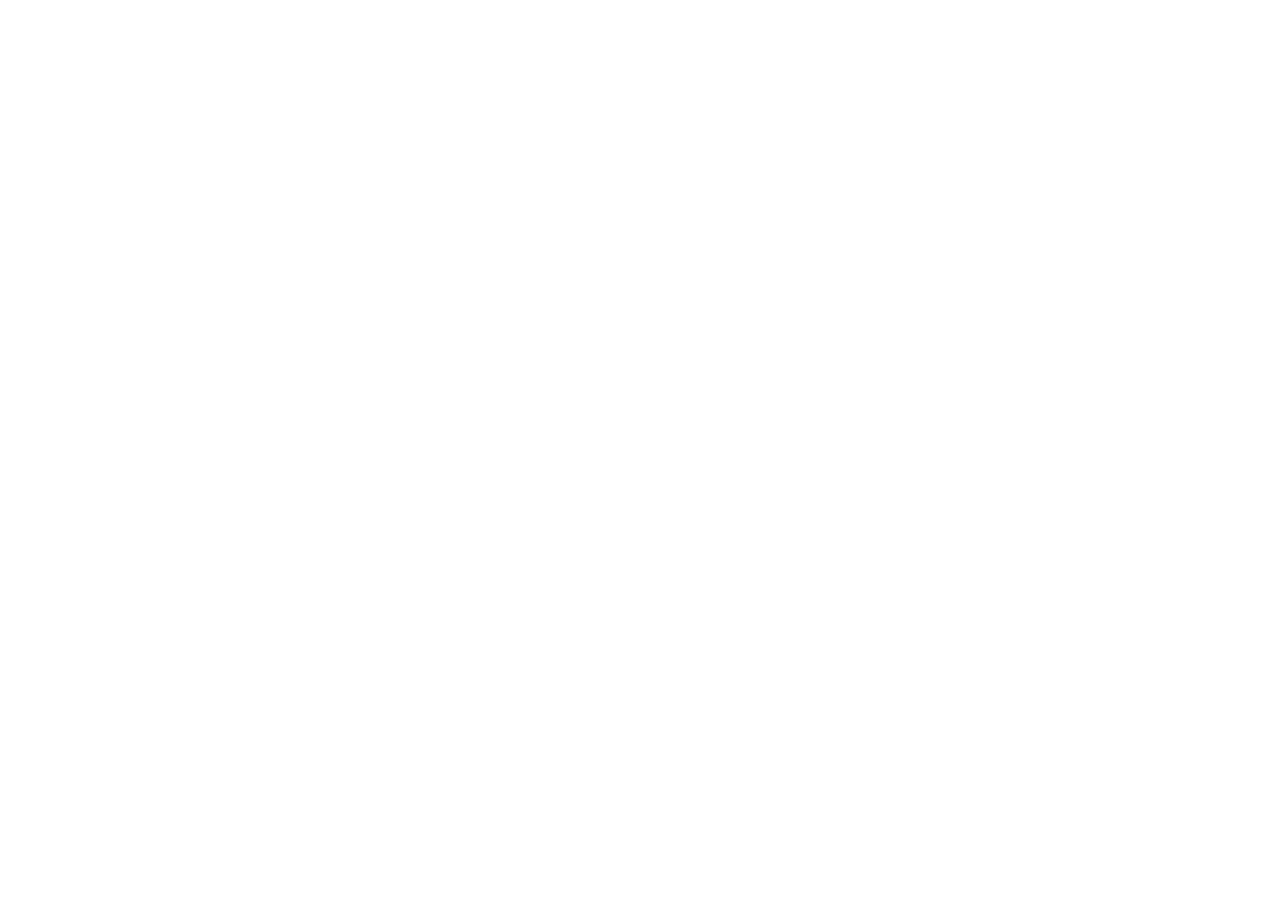
==== project-blue/index.html @ ae2726ea "first commit" ====
<!DOCTYPE html>
<html lang="en">

<head>
    <meta charset="UTF-8">
    <meta name="viewport" content="width=device-width, initial-scale=1.0, maximum-scale=1.0, user-scalable=0">
    <meta http-equiv="X-UA-Compatible" content="ie=edge">
    <title>Document</title>

    <link rel="stylesheet" href="css/master.css">
    <link rel="stylesheet" href="css/layout.css">

</head>

<body>




</body>

</html>
---- project-blue/css/master.css ----
@charset "utf-8";

/* CSS Document */


/* CSS Reset */

a,abbr,acronym,address,applet,article,aside,audio,b,big,blockquote,body,button,canvas,caption,center,cite,code,dd,del,details,dfn,div,dl,dt,em,embed,fieldset,figcaption,figure,footer,form,h1,h2,h3,h4,h5,h6,header,hgroup,html,i,iframe,img,input,ins,kbd,label,legend,li,mark,menu,nav,object,ol,output,p,pre,q,ruby,s,samp,section,select,small,span,strike,strong,sub,summary,sup,table,tbody,td,textarea,tfoot,th,thead,time,tr,tt,u,ul,var,video {    
    font-family: "微软雅黑",Microsoft YaHei,Helvetica Neue,Helvetica,Arial,\\E5\BE\AE\E8\BD\AF\E9\203A\2026\E9\BB\2018,STHeitiSC-Light,simsun,\\E5\AE\2039\E4\BD\201C,WenQuanYi Zen Hei,WenQuanYi Micro Hei,"sans-serif";
    font-style: normal;
    padding: 0;
    margin: 0;
    border: none;
}

html,body {
    width: 100%;
    font-size: 14px;
    background: #fff;
}

h1,h2,h3,h4,h5,h6 {
    font-weight: 400;
}

article,
aside,
details,
figcaption,
figure,
footer,
header,
hgroup,
menu,
nav,
section {
    display: block;
}

ol,
ul,
li {
    list-style: none;
}

a {
    text-decoration: none;
    -webkit-tap-highlight-color: rgba(0,0,0,0);
    cursor: pointer;
}

img {
    vertical-align: middle;
    max-width: 100%;
}

textarea {
    resize: none;
}

input[type=button],
input[type=number],
input[type=text],
input[type=file],
button {
    font-family: \5FAE\8F6F\96C5\9ED1;
    -webkit-appearance: none;
    background: none;
    outline: none;
}

input[type=button],
input[type=submit],
input[type=file],
button {
    cursor: pointer;
}

/* input::-moz-placeholder,
textarea::-moz-placeholder {
    color: #ccc;
}

input:-ms-input-placeholder,
textarea:-ms-input-placeholder {
    color: #ccc;
}

input::-webkit-input-placeholder,
textarea::-webkit-input-placeholder {
    color: #ccc;
} */


.clearfix::after {
    display: block;
    content: '';
    height: 0;
    overflow: hidden;
    clear: both;
}


/* IE 6/7 */

.clearfix {
    zoom: 1;
}


/*  -------NEC-------  */

.transition {
    -webkit-transition: all .2s;
    -moz-transition: all .2s;
    -o-transition: all .2s;
    transition: all .2s;
}

/* function */

.f-cb:after,
.f-cbli li:after {
    display: block;
    clear: both;
    visibility: hidden;
    height: 0;
    overflow: hidden;
    content: ".";
}

.f-cb,
.f-cbli li {
    zoom: 1;
}

.f-ib {
    display: inline-block;
    *display: inline;
    *zoom: 1;
}

.f-dn {
    display: none;
}

.f-db {
    display: block;
}

.f-fl {
    float: left;
}

.f-fr {
    float: right;
}

.f-pr {
    position: relative;
}

.f-prz {
    position: relative;
    zoom: 1;
}

.f-oh {
    overflow: hidden;
}

.f-ff0 {
    font-family: arial, \5b8b\4f53;
}

.f-ff1 {
    font-family: "Microsoft YaHei", \5fae\8f6f\96c5\9ed1, arial, \5b8b\4f53;
}

.f-fs1 {
    font-size: 12px;
}

.f-fs2 {
    font-size: 14px;
}

.f-fwn {
    font-weight: normal;
}

.f-fwb {
    font-weight: bold;
}

.f-tal {
    text-align: left;
}

.f-tac {
    text-align: center;
}

.f-tar {
    text-align: right;
}

.f-taj {
    text-align: justify;
    text-justify: inter-ideograph;
}

.f-vam,
.f-vama * {
    vertical-align: middle;
}

.f-wsn {
    word-wrap: normal;
    white-space: nowrap;
}

.f-pre {
    overflow: hidden;
    text-align: left;
    white-space: pre-wrap;
    word-wrap: break-word;
    word-break: break-all;
}

.f-wwb {
    white-space: normal;
    word-wrap: break-word;
    word-break: break-all;
}

.f-ti {
    overflow: hidden;
    text-indent: -30000px;
}

.f-ti2 {
    text-indent: 2em;
}

.f-lhn {
    line-height: normal;
}

.f-tdu,
.f-tdu:hover {
    text-decoration: underline;
}

.f-tdn,
.f-tdn:hover {
    text-decoration: none;
}

.f-toe {
    overflow: hidden;
    word-wrap: normal;
    white-space: nowrap;
    text-overflow: ellipsis;
}

.f-csp {
    cursor: pointer;
}

.f-csd {
    cursor: default;
}

.f-csh {
    cursor: help;
}

.f-csm {
    cursor: move;
}

.f-usn {
    -webkit-user-select: none;
    -moz-user-select: none;
    -ms-user-select: none;
    -o-user-select: none;
    user-select: none;
}
---- project-blue/css/layout.css ----
@charset "utf-8";

/* CSS Document */

/* 首页 - start */












/* 首页 - end */
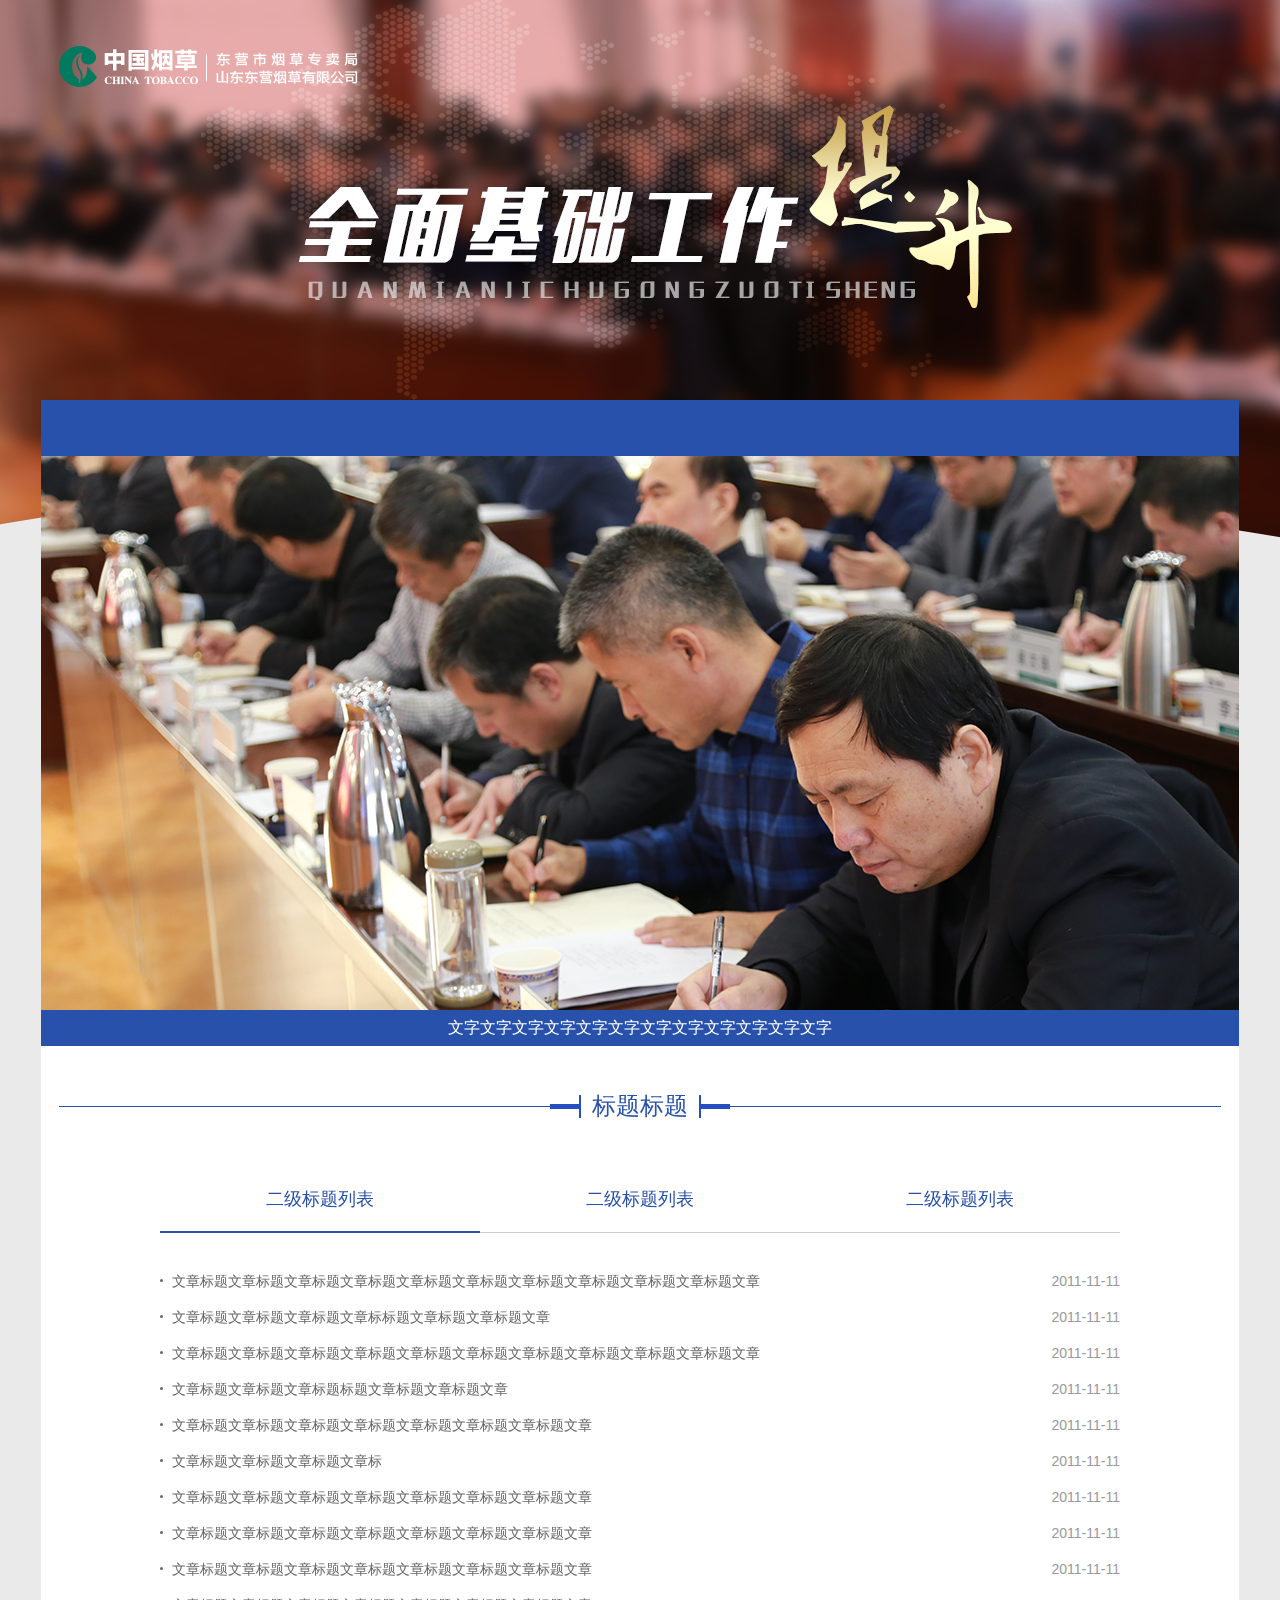
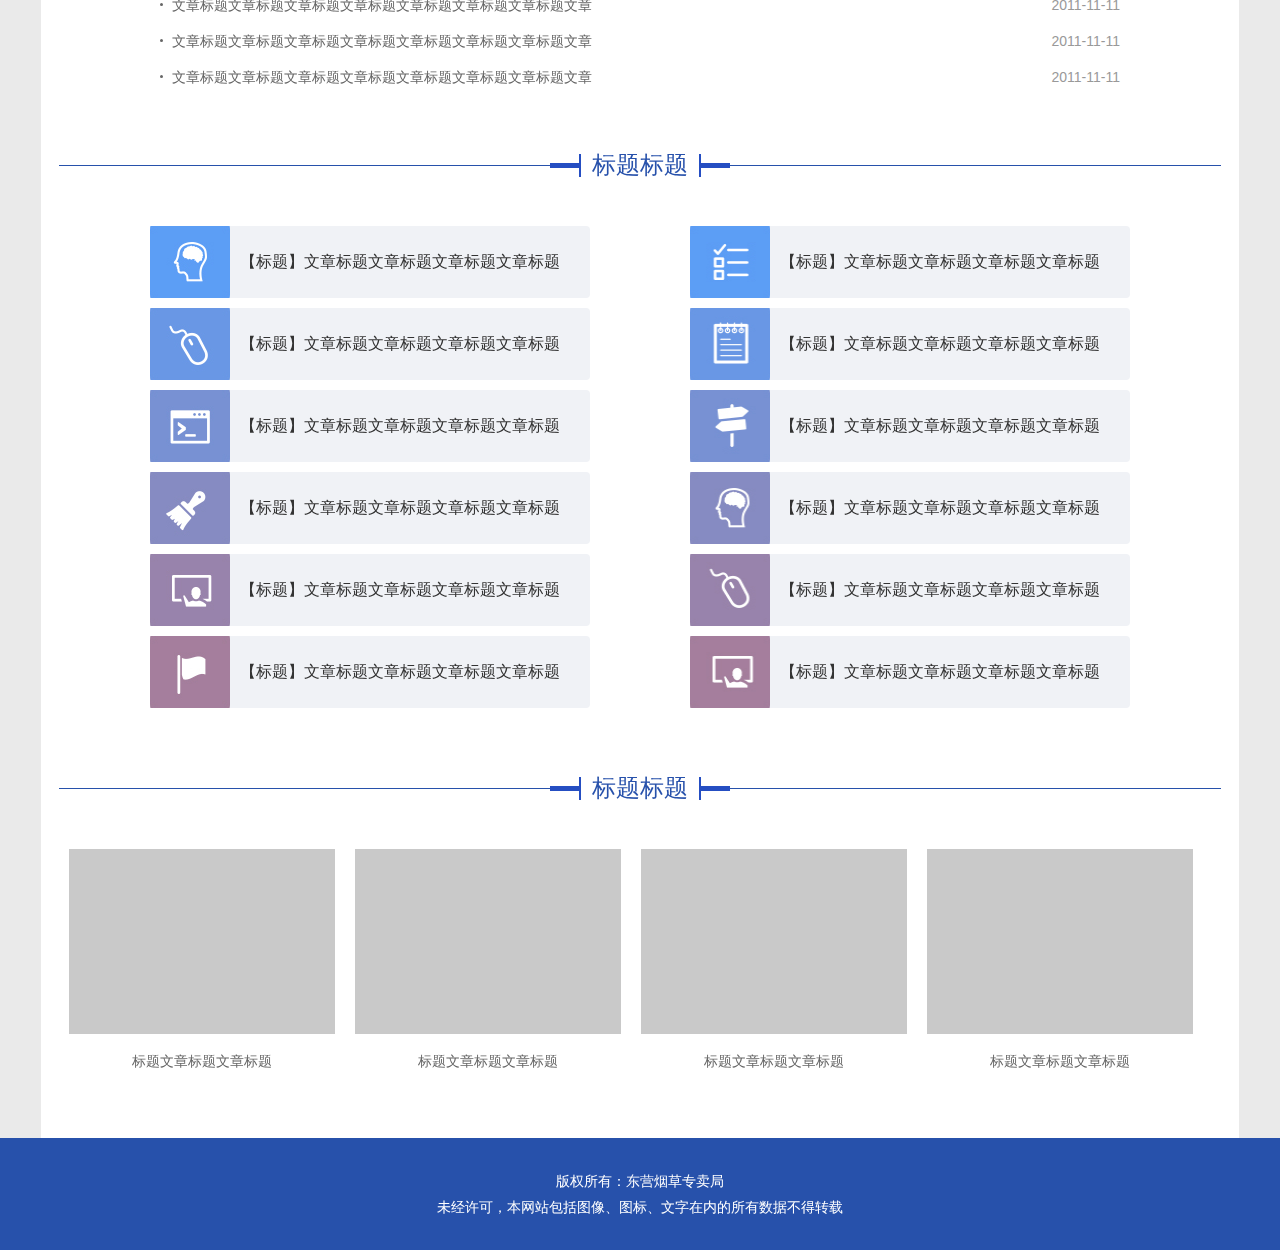
==== commit 40843c65: "add project-blue" ====
--- a/project-blue/index.html
+++ b/project-blue/index.html
@@ -5,16 +5,226 @@
     <meta charset="UTF-8">
     <meta name="viewport" content="width=device-width, initial-scale=1.0, maximum-scale=1.0, user-scalable=0">
     <meta http-equiv="X-UA-Compatible" content="ie=edge">
-    <title>Document</title>
+    <title>中国烟草</title>
 
     <link rel="stylesheet" href="css/master.css">
     <link rel="stylesheet" href="css/layout.css">
 
+    <script src="js/jquery.min.js"></script>
+    <script src="js/jquery.SuperSlide.2.1.3.js"></script>
+
 </head>
 
-<body>
-
-
+<body class="bg-eaeaea">
+    <header class="header" style="background-image: url(images/header-bg.png);">
+        <div class="center">
+            <div class="logo">
+                <img src="images/logo.png" alt="">
+            </div>
+        </div>
+    </header>
+    <div class="center m-t200 bg-fff f-oh">
+        <div class="nav"></div>
+        <div class="banner-box">
+            <img class="banner" src="images/useless-banner.jpg" alt="">
+            <p class="info">文字文字文字文字文字文字文字文字文字文字文字文字</p>
+        </div>
+
+        <div class="news-box">
+            <div class="big-title">
+                <div class="title">标题标题</div>
+            </div>
+
+            <div class="news-list-text">
+                <div class="hd">    
+                    <ul>
+                        <li>二级标题列表</li>
+                        <li>二级标题列表</li>
+                        <li>二级标题列表</li>
+                    </ul>
+                </div>
+                <div class="bd">
+                    <ul>
+                        <li><span class="date">2011-11-11</span><a href="">文章标题文章标题文章标题文章标题文章标题文章标题文章标题文章标题文章标题文章标题文章</a></li>
+                        <li><span class="date">2011-11-11</span><a href="">文章标题文章标题文章标题文章标标题文章标题文章标题文章</a></li>
+                        <li><span class="date">2011-11-11</span><a href="">文章标题文章标题文章标题文章标题文章标题文章标题文章标题文章标题文章标题文章标题文章</a></li>
+                        <li><span class="date">2011-11-11</span><a href="">文章标题文章标题文章标题标题文章标题文章标题文章</a></li>
+                        <li><span class="date">2011-11-11</span><a href="">文章标题文章标题文章标题文章标题文章标题文章标题文章标题文章</a></li>
+                        <li><span class="date">2011-11-11</span><a href="">文章标题文章标题文章标题文章标</a></li>
+                        <li><span class="date">2011-11-11</span><a href="">文章标题文章标题文章标题文章标题文章标题文章标题文章标题文章</a></li>
+                        <li><span class="date">2011-11-11</span><a href="">文章标题文章标题文章标题文章标题文章标题文章标题文章标题文章</a></li>
+                        <li><span class="date">2011-11-11</span><a href="">文章标题文章标题文章标题文章标题文章标题文章标题文章标题文章</a></li>
+                        <li><span class="date">2011-11-11</span><a href="">文章标题文章标题文章标题文章标题文章标题文章标题文章标题文章</a></li>
+                        <li><span class="date">2011-11-11</span><a href="">文章标题文章标题文章标题文章标题文章标题文章标题文章标题文章</a></li>
+                        <li><span class="date">2011-11-11</span><a href="">文章标题文章标题文章标题文章标题文章标题文章标题文章标题文章</a></li>
+                    </ul>
+                    <ul>
+                        <li><span class="date">2011-11-11</span><a href="">文章标题文章标题文章标题文章标题文章标题文章标题文章标题文章标题文章标题文章标题文章</a></li>
+                        <li><span class="date">2011-11-11</span><a href="">文章标题文章标题文章标题文章标标题文章标题文章标题文章</a></li>
+                        <li><span class="date">2011-11-11</span><a href="">文章标题文章标题文章标题文章标题文章标题文章标题文章标题文章标题文章标题文章标题文章</a></li>
+                        <li><span class="date">2011-11-11</span><a href="">文章标题文章标题文章标题标题文章标题文章标题文章</a></li>
+                        <li><span class="date">2011-11-11</span><a href="">文章标题文章标题文章标题文章标题文章标题文章标题文章标题文章</a></li>
+                        <li><span class="date">2011-11-11</span><a href="">文章标题文章标题文章标题文章标</a></li>
+                        <li><span class="date">2011-11-11</span><a href="">文章标题文章标题文章标题文章标题文章标题文章标题文章标题文章标题文章标题文章标题文章</a></li>
+                        <li><span class="date">2011-11-11</span><a href="">文章标题文章标题文章标题文章标标题文章标题文章标题文章</a></li>
+                        <li><span class="date">2011-11-11</span><a href="">文章标题文章标题文章标题文章标题文章标题文章标题文章标题文章标题文章标题文章标题文章</a></li>
+                        <li><span class="date">2011-11-11</span><a href="">文章标题文章标题文章标题标题文章标题文章标题文章</a></li>
+                        <li><span class="date">2011-11-11</span><a href="">文章标题文章标题文章标题文章标题文章标题文章标题文章标题文章</a></li>
+                        <li><span class="date">2011-11-11</span><a href="">文章标题文章标题文章标题文章标</a></li>
+                    </ul>
+                    <ul>
+                        <li><span class="date">2011-11-11</span><a href="">文章标题文章标题文章标题文章标题文章标题文章标题文章标题文章标题文章标题文章标题文章</a></li>
+                        <li><span class="date">2011-11-11</span><a href="">文章标题文章标题文章标题文章标标题文章标题文章标题文章</a></li>
+                        <li><span class="date">2011-11-11</span><a href="">文章标题文章标题文章标题文章标题文章标题文章标题文章标题文章标题文章标题文章标题文章</a></li>
+                        <li><span class="date">2011-11-11</span><a href="">文章标题文章标题文章标题标题文章标题文章标题文章</a></li>
+                        <li><span class="date">2011-11-11</span><a href="">文章标题文章标题文章标题文章标题文章标题文章标题文章标题文章</a></li>
+                        <li><span class="date">2011-11-11</span><a href="">文章标题文章标题文章标题文章标</a></li>
+                        <li><span class="date">2011-11-11</span><a href="">文章标题文章标题文章标题文章标题文章标题文章标题文章标题文章标题文章标题文章标题文章</a></li>
+                        <li><span class="date">2011-11-11</span><a href="">文章标题文章标题文章标题文章标标题文章标题文章标题文章</a></li>
+                        <li><span class="date">2011-11-11</span><a href="">文章标题文章标题文章标题文章标题文章标题文章标题文章标题文章标题文章标题文章标题文章</a></li>
+                        <li><span class="date">2011-11-11</span><a href="">文章标题文章标题文章标题标题文章标题文章标题文章</a></li>
+                        <li><span class="date">2011-11-11</span><a href="">文章标题文章标题文章标题文章标题文章标题文章标题文章标题文章</a></li>
+                        <li><span class="date">2011-11-11</span><a href="">文章标题文章标题文章标题文章标</a></li>
+                    </ul>
+                </div>
+            </div>
+        
+        </div>
+
+        <div class="news-box">
+            <div class="big-title">
+                <div class="title">标题标题</div>
+            </div>
+
+            <div class="news-list-preview clearfix">
+                <a class="item" href="#">
+                    <div class="preciew">
+                        <img src="images/icon-img1.jpg" alt="">
+                    </div>
+                    <div class="info"><span class="tips">【标题】</span>文章标题文章标题文章标题文章标题</div>
+                </a>
+                <a class="item" href="#">
+                    <div class="preciew">
+                        <img src="images/icon-img2.jpg" alt="">
+                    </div>
+                    <div class="info"><span class="tips">【标题】</span>文章标题文章标题文章标题文章标题</div>
+                </a>
+                <a class="item" href="#">
+                    <div class="preciew">
+                        <img src="images/icon-img3.jpg" alt="">
+                    </div>
+                    <div class="info"><span class="tips">【标题】</span>文章标题文章标题文章标题文章标题</div>
+                </a>
+                <a class="item" href="#">
+                    <div class="preciew">
+                        <img src="images/icon-img4.jpg" alt="">
+                    </div>
+                    <div class="info"><span class="tips">【标题】</span>文章标题文章标题文章标题文章标题</div>
+                </a>
+                <a class="item" href="#">
+                    <div class="preciew">
+                        <img src="images/icon-img5.jpg" alt="">
+                    </div>
+                    <div class="info"><span class="tips">【标题】</span>文章标题文章标题文章标题文章标题</div>
+                </a>
+                <a class="item" href="#">
+                    <div class="preciew">
+                        <img src="images/icon-img6.jpg" alt="">
+                    </div>
+                    <div class="info"><span class="tips">【标题】</span>文章标题文章标题文章标题文章标题</div>
+                </a>
+                <a class="item" href="#">
+                    <div class="preciew">
+                        <img src="images/icon-img7.jpg" alt="">
+                    </div>
+                    <div class="info"><span class="tips">【标题】</span>文章标题文章标题文章标题文章标题</div>
+                </a>
+                <a class="item" href="#">
+                    <div class="preciew">
+                        <img src="images/icon-img8.jpg" alt="">
+                    </div>
+                    <div class="info"><span class="tips">【标题】</span>文章标题文章标题文章标题文章标题</div>
+                </a>
+                <a class="item" href="#">
+                    <div class="preciew">
+                        <img src="images/icon-img9.jpg" alt="">
+                    </div>
+                    <div class="info"><span class="tips">【标题】</span>文章标题文章标题文章标题文章标题</div>
+                </a>
+                <a class="item" href="#">
+                    <div class="preciew">
+                        <img src="images/icon-img10.jpg" alt="">
+                    </div>
+                    <div class="info"><span class="tips">【标题】</span>文章标题文章标题文章标题文章标题</div>
+                </a>
+                <a class="item" href="#">
+                    <div class="preciew">
+                        <img src="images/icon-img11.jpg" alt="">
+                    </div>
+                    <div class="info"><span class="tips">【标题】</span>文章标题文章标题文章标题文章标题</div>
+                </a>
+                <a class="item" href="#">
+                    <div class="preciew">
+                        <img src="images/icon-img12.jpg" alt="">
+                    </div>
+                    <div class="info"><span class="tips">【标题】</span>文章标题文章标题文章标题文章标题</div>
+                </a>
+            </div>
+
+
+        </div>
+
+
+        <div class="news-box">
+            <div class="big-title">
+                <div class="title">标题标题</div>
+            </div>
+
+            <div class="news-list-img clearfix">
+                <a class="item" href="#">
+                    <div class="preview">
+                        <img src="images/useless-img1.jpg" alt="">
+                    </div>
+                    <p class="title">标题文章标题文章标题</p>
+                </a>
+                <a class="item" href="#">
+                    <div class="preview">
+                        <img src="images/useless-img1.jpg" alt="">
+                    </div>
+                    <p class="title">标题文章标题文章标题</p>
+                </a>
+                <a class="item" href="#">
+                    <div class="preview">
+                        <img src="images/useless-img1.jpg" alt="">
+                    </div>
+                    <p class="title">标题文章标题文章标题</p>
+                </a>
+                <a class="item" href="#">
+                    <div class="preview">
+                        <img src="images/useless-img1.jpg" alt="">
+                    </div>
+                    <p class="title">标题文章标题文章标题</p>
+                </a>
+            </div>
+
+        </div>
+
+
+    </div>
+    <footer class="footer">
+        <div class="center">
+            <p>版权所有：东营烟草专卖局</p>
+            <p>未经许可，本网站包括图像、图标、文字在内的所有数据不得转载</p>
+        </div>
+    </footer>
+
+    <script>
+    
+        jQuery(".news-list-text").slide({
+            trigger:"click"
+        });
+        
+    </script>
 
 
 </body>
--- a/project-blue/css/layout.css
+++ b/project-blue/css/layout.css
@@ -2,17 +2,296 @@
 
 /* CSS Document */
 
-/* 首页 - start */
-
-
-
-
-
-
-
-
-
-
-
-
-/* 首页 - end */
+
+body {
+    min-width: 1198px;
+}
+
+.center {
+    margin: 0 auto;
+    width: 1198px;
+}
+
+.m-t200{
+    margin-top: -200px;
+}
+
+.bg-eaeaea{
+    background-color: #eaeaea;
+}
+
+.bg-fff{
+    background-color: #fff;
+}
+
+.header{
+    width: 100%;
+    height: 600px;
+    background-repeat: no-repeat;
+    background-position: center top;
+}
+
+.header .logo{
+    padding-top: 46px;
+    padding-left: 18px;
+}
+
+.header .logo img{
+    display: block;
+}
+
+.footer{
+    width: 100%;
+    padding: 30px 0;
+    background-color: #2751ab;
+}
+
+.footer p{
+    font-size: 14px;
+    line-height: 26px;
+    text-align: center;
+    color: #fff;
+}
+
+.big-title{
+    position: relative;
+    width: 100%;
+    height: 41px;
+    text-align: center;
+}
+
+.big-title::after{
+    content: "";
+    position: absolute;
+    top: 50%;
+    left: 0;
+    width: 100%;
+    height: 1px;
+    margin-top: -1px;
+    background-color: #2751ab;
+}
+
+.big-title .title{
+    position: relative;
+    z-index: 10;
+    display: inline-block;
+    height: 41px;
+    padding: 0 42px;
+    font-size: 24px;
+    font-weight: bold;
+    line-height: 40px;
+    color: #2751ab;
+    background-color: #fff;
+}
+
+.big-title .title::before,
+.big-title .title::after{
+    content: "";
+    position: absolute;
+    top: 0;
+    width: 31px;
+    height: 41px;
+    background-repeat: no-repeat;
+}
+
+.big-title .title::before{
+    left: 0;
+    background-image: url(../images/icon-title-before.png);
+    background-position: left center;
+}
+
+.big-title .title::after{
+    right: 0;
+    background-image: url(../images/icon-title-after.png);
+    background-position: right center;
+}
+
+.nav{
+    width: 100%;
+    height: 56px;
+    background-color: #2751ab;
+}
+
+.banner-box{
+    display: block;
+    width: 100%;
+    margin-bottom: 40px;
+}
+
+.banner-box .banner{
+    display: block;
+    width: 100%;
+}
+
+.banner-box .info{
+    padding: 0 20px;
+    font-size: 16px;
+    line-height: 36px;
+    text-align: center;
+    color: #fff;
+    background-color: #2751ab;
+    text-overflow: ellipsis;
+    white-space: nowrap;
+    overflow: hidden;
+}
+
+.news-box{
+    margin: 0 18px 50px;
+}
+
+.news-list-text {
+    width: 960px;
+    margin: 40px auto 0;
+}
+
+.news-list-text .hd {
+    height: 65px;
+    border-bottom: 1px solid #ccc;
+    position: relative;
+}
+
+.news-list-text .hd ul {
+    height: 66px;
+}
+
+.news-list-text .hd ul li {
+    float: left;
+    width: 320px;
+    height: 64px;
+    font-size: 18px;
+    font-weight: bold;
+    line-height: 64px;
+    text-align: center;
+    color: #2751ab;
+    cursor: pointer;
+}
+
+.news-list-text .hd ul li.on {
+    border-bottom: 2px solid #2751ab;
+}
+
+.news-list-text .bd ul {
+    padding-top: 30px;
+    zoom: 1;
+}
+
+.news-list-text .bd li {
+    height: 24px;
+    padding: 6px 0;
+    line-height: 24px;
+}
+
+.news-list-text .bd li a{
+    position: relative;
+    float: left;
+    max-width: 840px;
+    padding-left: 12px;
+    font-size: 14px;
+    color: #666;
+    text-overflow: ellipsis;
+    white-space: nowrap;
+    overflow: hidden;
+}
+
+.news-list-text .bd li a::before{
+    content: "";
+    position: absolute;
+    left: 0;
+    top: 50%;
+    width: 3px;
+    height: 3px;
+    margin-top: -2px;
+    background-color: #666;
+    border-radius: 50%;
+}
+
+.news-list-text .bd li a:hover{
+    color: #f60;
+}
+
+.news-list-text .bd li .date {
+    float: right;
+    color: #999;
+}
+
+.news-list-preview{
+    width: 1080px;
+    margin: 40px auto 0;
+}
+
+.news-list-preview .item{
+    float: left;
+    width: 440px;
+    height: 72px;
+    margin: 0 50px 10px;
+}
+
+.news-list-preview .item .preciew{
+    float: left;
+    width: 80px;
+    height: 72px;
+}
+
+.news-list-preview .item .preciew img{
+    display: block;
+    width: 100%;
+    height: 100%;
+}
+
+.news-list-preview .item .info{
+    float: left;
+    width: 340px;
+    height: 32px;
+    padding: 20px 10px;
+    font-size: 16px;
+    line-height: 32px;
+    color: #333;
+    background-color: #f0f2f6;
+    text-overflow: ellipsis;
+    white-space: nowrap;
+    overflow: hidden;
+    border-top-right-radius: 4px;
+    border-bottom-right-radius: 4px;
+}
+
+.news-list-preview .item:hover .info{
+    color: #f60;
+}
+
+.news-list-preview .item .info .tips{
+    font-weight: bold;
+}
+
+.news-list-img{
+    margin: 40px auto 0;
+}
+
+.news-list-img .item{
+    float: left;
+    width: 266px;
+    margin: 0 10px;
+}
+
+.news-list-img .item .preview,
+.news-list-img .item .preview img{
+    display: block;
+    width: 266px;
+    height: 185px;
+}
+
+.news-list-img .item .title{
+    height: 24px;
+    padding: 15px;
+    font-size: 14px;
+    line-height: 24px;
+    text-align: center;
+    color: #666;
+    text-overflow: ellipsis;
+    white-space: nowrap;
+    overflow: hidden;
+}
+
+.news-list-img .item:hover .title{
+    color: #f60;
+}
+
